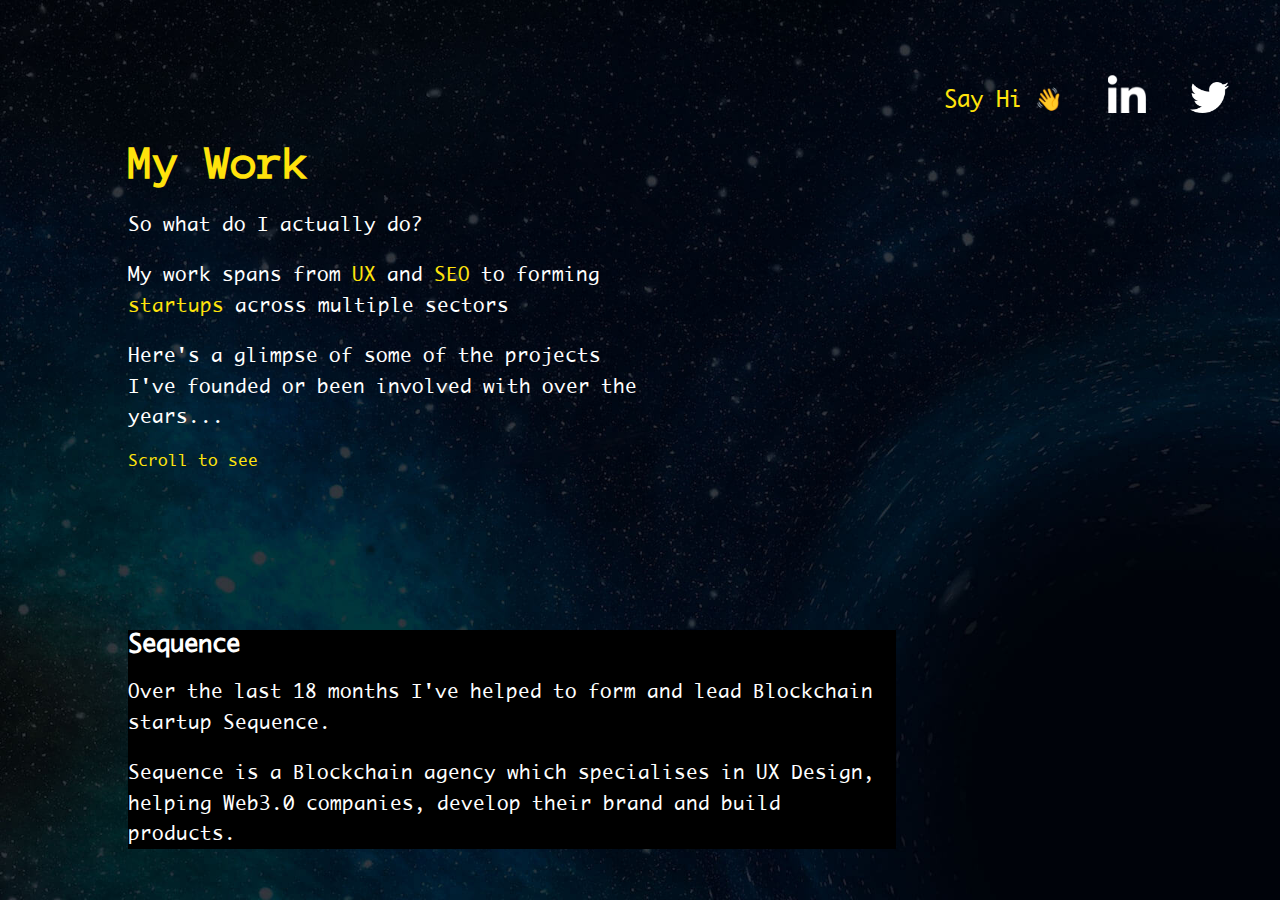
==== work.html @ a2446835 "Adding PSD to git and creating work page WIP" ====
<html lang="en">

<head>

	<meta charset="utf-8">
	<title>My Work | Adam Waterhouse</title>
	<meta name="description" content="I'm Adam... a creative guy from Yorkshire and I do stuff.">

<link rel="canonical" href="https://waterhouses.world/">
<meta property="og:url" content="https://waterhouses.world/">





<meta property="og:site_name" content="Waterhouse's World">
<meta property="og:title" content="Adam Waterhouse">
<meta property="og:description" content="I'm Adam... a creative guy from Yorkshire and I do stuff.">
<meta property="og:type" content="website">
<meta property="og:locale" content="en">
<meta property="og:image" content="https://waterhouses.world/img/twitter-card.jpg">







<meta name="twitter:site" content="@AdamWaterhous10">
<meta name="twitter:creator" content="@AdamWaterhous10">
<meta name="twitter:card" content="https://waterhouses.world/img/twitter-card.jpg">








	<link rel="stylesheet" type="text/css" href="main.css">

	<link rel="stylesheet" type="text/css" href="normalize.css">

	<script src="three.js-master/build/three.min.js"></script>


	<link rel="icon" type="image/png" href="img/favicon.png">

	<meta name="viewport" content="width=device-width, initial-scale=1.0">




</head>


<body>


	
<header class="flex flex-end">
	<div class="nav-links">
	<a onmouseover="hello()" onmouseleave="unhello()" id="demo" class="second-colour padding fixed hi" href="mailto:agwaterhouse@gmail.com" target="blank">Say Hi 👋</a>

<a href="https://www.linkedin.com/in/adam-waterhouse-2a113224">
	<img class="padding social" src="img/linkedin.png">
</a>


<a href="https://twitter.com/AdamWaterhous10">
	<img class="padding social" src="img/twitter.png">
</a>
</div>

</header>





	


<div class="box flex">

<main class="flex">



<div class="text-body">
<div class="flex-column">
<h1 class="heading-font second-colour em3">My Work</h1>

<div class="main-intro">
<p>So what do I actually do?</p>

<p>My work spans from <span class="second-colour">UX</span> and <span class="second-colour">SEO</span> to forming <span class="second-colour">startups</span> across multiple sectors</p>



<p>Here's a glimpse of some of the projects I've founded or been involved with over the years...</p>

<a href="#" class="second-colour">Scroll to see</a>
</div>

<div class="my-work">


<h2>Sequence</h2>

<p>Over the last 18 months I've helped to form and lead Blockchain startup Sequence.</p>

<p>Sequence is a Blockchain agency which specialises in UX Design, helping Web3.0 companies, develop their brand and build products.</p>



</div>
</div>









</div>


</main>

</div>

</div>
</body>


</html>
---- main.css ----
body{
	background-image: url("img/background.jpeg");
	background-size: cover;
	background-repeat:repeat;
	color: white;
	font-family: main-font;
	background-color: black;

	 }


	 .my-work{
	 	background-color: black;
	 	margin-top: 10em;
	 	width: 60vw;

	 }

canvas{
	display: flex;
	float: right;
	width: 0;
	height: 0;
	}

h1, h2{
	margin: 0;
}

p{
	font-size: 1.2em;
	line-height: 1.6em;
}

@font-face {
  font-family: main-font;
  src: url(ayuthaya.ttf);
  font-display: swap;

}

@font-face {
  font-family: heading-font;
  src: url(AnonymousPro-Regular.ttf);
  font-display: swap;

}



.em2{
	font-size: 2em;
}

.em3{
	font-size: 3em;
}


.heading-font{
	font-family: heading-font;
}

.second-colour{
	color: #ffe30c;
}

.underline{
	text-decoration: underline;
}

.link-pur:hover{
	text-decoration: none;
	color: #6306D6;
}

.link-ora:hover{
	text-decoration: none;
	color: #ff360d;
}



.flex{
	display: flex;
}

.row{
	flex-direction: row;
}


.flex-end{
	justify-content: flex-end;
}


.flex-column{
	flex-direction: column;
}

.padding{
	padding: 1em;
}

.p-bottom1{
	padding-bottom: 3em;
}

header{
	height: 15vh;
	margin-right: 10vw;
	font-size: 1.4em;
	align-items: flex-end;
	width: 100%;

}

.nav-links{
	padding-right: 1.3em;
	display: flex;
	align-items: flex-end;
}

.social{
	width: 1.7em;
	text-decoration: none;
}

.social:hover{
opacity: 0.8;}



a{
	text-decoration: none;
}

.text-body{
	width: 40vw;
	margin-left: 10vw;
}

main{
	align-items: center;
}

.featured-img{
	width: 30vw;
	margin-left: 3em;
}





@media only screen and (max-width: 1000px) {
  
body{
	margin: 0;
}


.text-body{
	width: 90vw;
	margin-left: 1em;
	font-size: 1.2rem;
}

.featured-img{
	margin-left: 0.5em;
	display: none;
	overflow: hidden;
}

header{
	margin-right: 0vw;
	width: 100vw;
	height: 16vw;
	margin-bottom: 1em;
	overflow: hidden;

}

.nav-links{
	padding-right: 1.3em;
	display: flex;
	align-items: flex-end;
}

.padding{
	padding: 0;
}

.social{
padding-left: 0.8em;
}

canvas{
opacity: 0.3;
float: right;

	
}
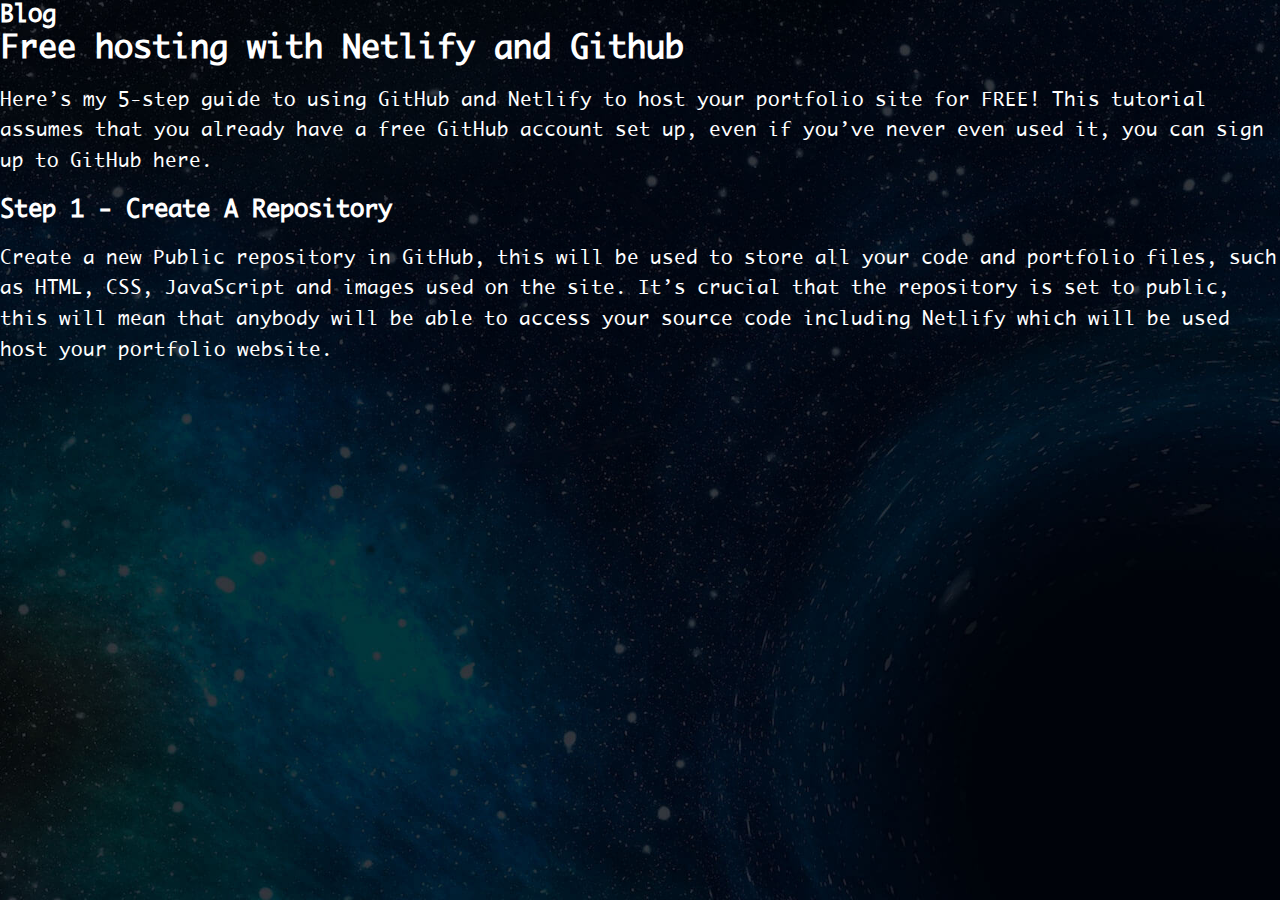
==== commit f63afc64: "made the main layout for article pages" ====
--- a/work.html
+++ b/work.html
@@ -41,8 +41,6 @@
 
 	<link rel="stylesheet" type="text/css" href="normalize.css">
 
-	<script src="three.js-master/build/three.min.js"></script>
-
 
 	<link rel="icon" type="image/png" href="img/favicon.png">
 
@@ -56,83 +54,29 @@
 
 <body>
 
+<h2>Blog</h2>
 
-	
-<header class="flex flex-end">
-	<div class="nav-links">
-	<a onmouseover="hello()" onmouseleave="unhello()" id="demo" class="second-colour padding fixed hi" href="mailto:agwaterhouse@gmail.com" target="blank">Say Hi 👋</a>
+<h1>Free hosting with
+Netlify and Github</h1>
 
-<a href="https://www.linkedin.com/in/adam-waterhouse-2a113224">
-	<img class="padding social" src="img/linkedin.png">
-</a>
+<p>Here’s my 5-step guide to using GitHub and Netlify
+to host your portfolio site for FREE! This tutorial
+assumes that you already have a free GitHub account
+set up, even if you’ve never even used it, you can
+sign up to GitHub here.</p>
 
+<h2>Step 1 - Create A Repository</h2>
 
-<a href="https://twitter.com/AdamWaterhous10">
-	<img class="padding social" src="img/twitter.png">
-</a>
-</div>
-
-</header>
+<p>Create a new Public repository in GitHub, this will
+be used to store all your code and portfolio files,
+such as HTML, CSS, JavaScript and images used on the
+site. It’s crucial that the repository is set to
+public, this will mean that anybody will be able to
+access your source code including Netlify which will
+be used host your portfolio website.</p>
 
 
 
-
-
-	
-
-
-<div class="box flex">
-
-<main class="flex">
-
-
-
-<div class="text-body">
-<div class="flex-column">
-<h1 class="heading-font second-colour em3">My Work</h1>
-
-<div class="main-intro">
-<p>So what do I actually do?</p>
-
-<p>My work spans from <span class="second-colour">UX</span> and <span class="second-colour">SEO</span> to forming <span class="second-colour">startups</span> across multiple sectors</p>
-
-
-
-<p>Here's a glimpse of some of the projects I've founded or been involved with over the years...</p>
-
-<a href="#" class="second-colour">Scroll to see</a>
-</div>
-
-<div class="my-work">
-
-
-<h2>Sequence</h2>
-
-<p>Over the last 18 months I've helped to form and lead Blockchain startup Sequence.</p>
-
-<p>Sequence is a Blockchain agency which specialises in UX Design, helping Web3.0 companies, develop their brand and build products.</p>
-
-
-
-</div>
-</div>
-
-
-
-
-
-
-
-
-
-</div>
-
-
-</main>
-
-</div>
-
-</div>
 </body>
 
 
--- a/main.css
+++ b/main.css
@@ -145,10 +145,48 @@
 	align-items: center;
 }
 
-.featured-img{
-	width: 30vw;
-	margin-left: 3em;
-}
+
+
+
+
+
+.sidebar-left{
+	width: 35vw;
+	margin-right: 5em;
+	margin-top: 6em;
+
+}
+
+
+.featured-image{
+	width: 35vw;
+}
+
+
+
+
+main.article {
+display: flex;
+align-items: flex-start;
+}
+
+
+.main-article{
+	max-width: 65vw;
+	margin-right: 6em;
+	margin-top: 5em;
+}
+
+.main-article img{
+	max-width: 100%;
+}
+
+
+.article-link{
+	display: flex;
+	align-items: center;
+}
+
 
 
 
